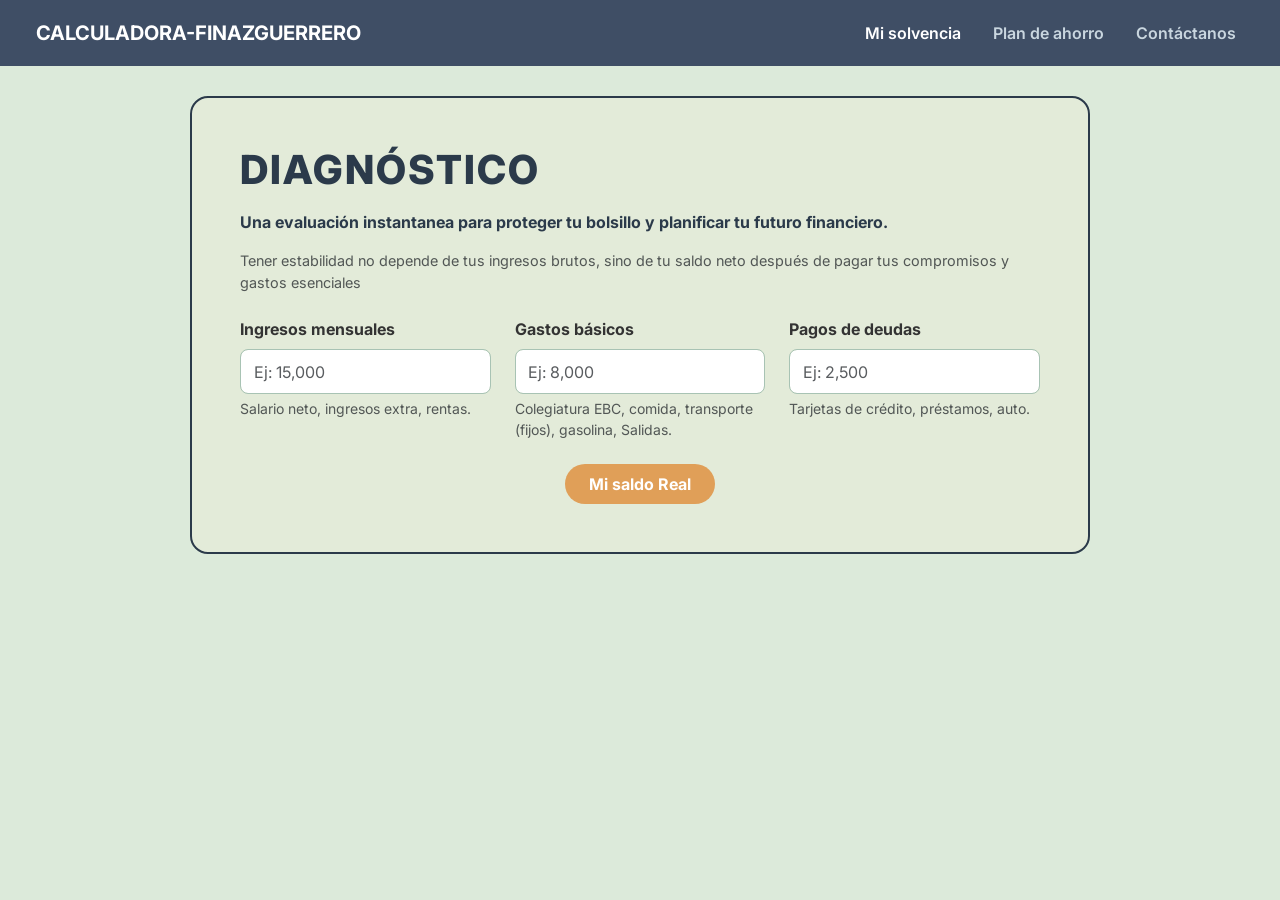
==== index.html @ 605a3619 "Entregable 3 Update 1 Diego Guerrero 16 oct" ====
<!DOCTYPE html>
<html lang="es">
<head>
    <meta charset="UTF-8">
    <meta name="description" content="Calculadora para evaluar el estado financiero personal de Diego Guerrero">
    <meta name="keywords" content="Finanzas, Presupuesto, Salario, Gastos, Ahorro, Finanzas Warrior">
    <meta name="author" content="Diego Guerrero">
    <meta name="viewport" content="width=device-width, initial-scale=1.0">

    <!-- Bootstrap 5 CSS -->
    <link href="https://cdn.jsdelivr.net/npm/bootstrap@5.3.8/dist/css/bootstrap.min.css" rel="stylesheet">

    <!-- Google Fonts: Inter -->
    <link href="https://fonts.googleapis.com/css2?family=Inter:wght@300;400;600;700&amp;display=swap" rel="stylesheet">

    <!-- Estilos personalizados -->
    <link rel="stylesheet" href="style.css">
    <title>CALCULADORA-FINAZGUERRERO | Finance</title>
</head>

<!-- INICIA EL CUERPO DE LA PÁGINA -->
<body>

    <!-- Menú de navegación principal -->
    <nav class="navbar navbar-expand-lg navbar-custom fixed-top">
        <div class="container-fluid">
            <!-- Marca de la Aplicación -->
            <a class="navbar-brand" href="#">CALCULADORA-FINAZGUERRERO</a>
            
            <!-- Botón Toggler para dispositivos móviles -->
            <button class="navbar-toggler" type="button" data-bs-toggle="offcanvas" data-bs-target="#offcanvasMenu" aria-controls="offcanvasMenu" aria-label="Toggle navigation">
                <span class="navbar-toggler-icon"></span>
            </button>
            
            <!-- Menú de Desktop -->
            <div class="collapse navbar-collapse" id="navbarNavDesktop">
                <ul class="navbar-nav ms-auto">
                    <li class="nav-item">
                        <a class="nav-link active" aria-current="page" href="#calculadora">Mi solvencia</a>
                    </li>
                    <li class="nav-item">
                        <a class="nav-link" href="index1.html">Plan de ahorro</a>
                    </li>
                    <li class="nav-item">
                        <a class="nav-link" href="#contacto">Contáctanos</a>
                    </li>
                </ul>
            </div>
        </div>
    </nav>

    <!-- Menú OFFCANVAS para pantallas pequeñas -->
    <div class="offcanvas offcanvas-end" tabindex="-1" id="offcanvasMenu" aria-labelledby="offcanvasMenuLabel">
      <div class="offcanvas-header">
        <h5 class="offcanvas-title" id="offcanvasMenuLabel">Finanzas</h5>
        <button type="button" class="btn-close btn-close-white" data-bs-dismiss="offcanvas" aria-label="Close"></button>
      </div>
      <div class="offcanvas-body">
        <ul class="navbar-nav justify-content-end flex-grow-1 pe-3">
            <li class="nav-item">
                <a class="nav-link active" aria-current="page" href="#calculadora" data-bs-dismiss="offcanvas">Mi Balance</a>
            </li>
            <li class="nav-item">
                <a class="nav-link" href="index1.html">¿Qué es 50/30/20?</a>
            </li>
            <li class="nav-item">
                <a class="nav-link" href="#contacto" data-bs-dismiss="offcanvas">¿Dudas?</a>
            </li>
        </ul>
      </div>
    </div>

    <!-- Sección principal de la CALCULADORA -->
    <main class="container my-5 pt-5" id="calculadora">
        <div class="calculator-card p-4 p-md-5 mx-auto">
            <h1 class="title mb-3">DIAGNÓSTICO</h1>
            <p class="subtitle fw-bold">Una evaluación instantanea para proteger tu bolsillo y planificar tu futuro financiero.</p>
            <p class="subtitle-description text-muted mb-4">Tener estabilidad no depende de tus ingresos brutos, sino de tu saldo neto después de pagar tus compromisos y gastos esenciales</p>

            <form>
                <div class="row g-4">
                    <!-- Ingresos mensuales -->
                    <div class="col-12 col-md-6 col-lg-4">
                        <label for="monthlyIncome" class="form-label fw-bold">Ingresos mensuales</label>
                        <input type="number" class="form-control" id="monthlyIncome" placeholder="Ej: 15,000">
                        <small class="text-muted d-block mt-1">Salario neto, ingresos extra, rentas.</small>
                    </div>

                    <!-- Gastos básicos -->
                    <div class="col-12 col-md-6 col-lg-4">
                        <label for="livingExpenses" class="form-label fw-bold">Gastos básicos</label>
                        <input type="number" class="form-control" id="livingExpenses" placeholder="Ej: 8,000">
                        <small class="text-muted d-block mt-1">Colegiatura EBC, comida, transporte (fijos), gasolina, Salidas.</small>
                    </div>

                    <!-- Pagos de deudas -->
                    <div class="col-12 col-md-6 col-lg-4">
                        <label for="debtPayments" class="form-label fw-bold">Pagos de deudas</label>
                        <input type="number" class="form-control" id="debtPayments" placeholder="Ej: 2,500">
                        <small class="text-muted d-block mt-1">Tarjetas de crédito, préstamos, auto.</small>
                    </div>
                </div>

                <!-- Botón de cálculo -->
                <div class="text-center mt-4">
                    <button type="button" class="btn btn-calc rounded-pill px-4 py-2">Mi saldo Real</button>
                </div>
            </form>
        </div>
    </main>

    <!-- Bootstrap 5 JS Bundle -->
    <script src="https://cdn.jsdelivr.net/npm/bootstrap@5.3.8/dist/js/bootstrap.bundle.min.js"></script>
</body>
</html>
---- style.css ----
body {
    font-family: 'Inter', sans-serif;
    background-color: #dceada; /* Fondo verdoso tenue */
    color: #333333;
}

/* Navbar personalizado */
.navbar-custom {
    background-color: #3f4e65; /* Azul grisáceo oscuro del encabezado */
    padding: 0.8rem 1.5rem;
}

.navbar-custom .navbar-brand {
    color: #ffffff;
    font-weight: 700;
    font-size: 1.25rem;
}

.navbar-custom .nav-link {
    color: #c9d6df;
    font-weight: 600;
    margin-left: 1rem;
}

.navbar-custom .nav-link:hover,
.navbar-custom .nav-link.active {
    color: #ffffff;
}

/* Offcanvas móvil */
.offcanvas {
    background-color: #e9f3ec; /* Fondo claro del panel lateral */
}

.offcanvas-header {
    background-color: #e9f3ec;
    border-bottom: 1px solid #dcdcdc;
}

.offcanvas-title {
    font-weight: 700;
    color: #2b3a4a;
}

.offcanvas-body .nav-link {
    color: #2b3a4a;
    font-weight: 600;
    font-size: 1.1rem;
    padding: 0.75rem 0;
}

/* Tarjeta principal de la calculadora */
.calculator-card {
    background-color: #e3ebd9; /* Fondo suave del contenedor de la calculadora */
    border: 2px solid #2b3a4a;
    border-radius: 18px;
    max-width: 900px;
}

.calculator-card .title {
    font-weight: 800;
    letter-spacing: 2px;
    color: #2b3a4a;
}

.calculator-card .subtitle {
    font-size: 1rem;
    color: #2b3a4a;
}

.calculator-card .subtitle-description {
    font-size: 0.9rem;
}

/* Campos de entrada */
.form-control {
    border: 1.5px solid #a8c3b4;
    border-radius: 8px;
    background-color: #ffffff;
    padding: 0.6rem 0.8rem;
}

.form-control:focus {
    border-color: #2b3a4a;
    box-shadow: none;
}

/* Botón principal */
.btn-calc {
    background-color: #e09f58; /* Tono anaranjado del botón */
    color: #ffffff;
    font-weight: 700;
    border: none;
    transition: background-color 0.2s ease;
}

.btn-calc:hover {
    background-color: #cc8b45;
    color: #ffffff;
}
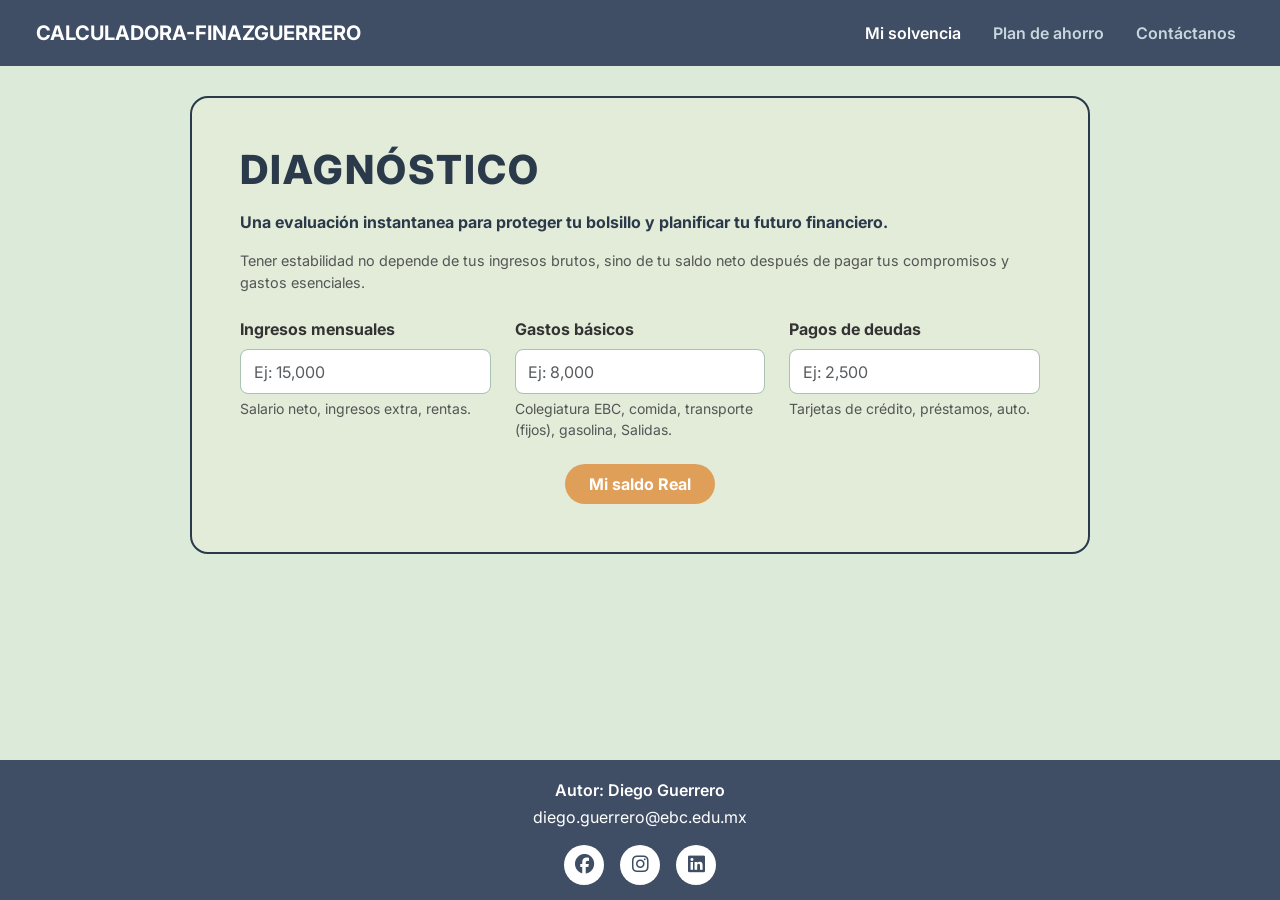
==== commit 01bf3844: "Entregable 3 CALCULADORA-FINAZGUERRERO 19 OCT" ====
--- a/index.html
+++ b/index.html
@@ -10,29 +10,28 @@
     <!-- Bootstrap 5 CSS -->
     <link href="https://cdn.jsdelivr.net/npm/bootstrap@5.3.8/dist/css/bootstrap.min.css" rel="stylesheet">
 
+    <!-- FontAwesome para iconos -->
+    <link rel="stylesheet" href="https://cdnjs.cloudflare.com/ajax/libs/font-awesome/6.4.0/css/all.min.css">
+
     <!-- Google Fonts: Inter -->
-    <link href="https://fonts.googleapis.com/css2?family=Inter:wght@300;400;600;700&amp;display=swap" rel="stylesheet">
+    <link href="https://fonts.googleapis.com/css2?family=Inter:wght@300;400;600;700&display=swap" rel="stylesheet">
 
     <!-- Estilos personalizados -->
     <link rel="stylesheet" href="style.css">
-    <title>CALCULADORA-FINAZGUERRERO | Finance</title>
+    <title>CALCULADORA-FINAZGUERRERO | Diagnóstico</title>
 </head>
 
-<!-- INICIA EL CUERPO DE LA PÁGINA -->
 <body>
 
     <!-- Menú de navegación principal -->
     <nav class="navbar navbar-expand-lg navbar-custom fixed-top">
         <div class="container-fluid">
-            <!-- Marca de la Aplicación -->
             <a class="navbar-brand" href="#">CALCULADORA-FINAZGUERRERO</a>
             
-            <!-- Botón Toggler para dispositivos móviles -->
             <button class="navbar-toggler" type="button" data-bs-toggle="offcanvas" data-bs-target="#offcanvasMenu" aria-controls="offcanvasMenu" aria-label="Toggle navigation">
                 <span class="navbar-toggler-icon"></span>
             </button>
             
-            <!-- Menú de Desktop -->
             <div class="collapse navbar-collapse" id="navbarNavDesktop">
                 <ul class="navbar-nav ms-auto">
                     <li class="nav-item">
@@ -42,17 +41,17 @@
                         <a class="nav-link" href="index1.html">Plan de ahorro</a>
                     </li>
                     <li class="nav-item">
-                        <a class="nav-link" href="#contacto">Contáctanos</a>
+                        <a class="nav-link" href="#main-footer">Contáctanos</a>
                     </li>
                 </ul>
             </div>
         </div>
     </nav>
 
-    <!-- Menú OFFCANVAS para pantallas pequeñas -->
+    <!-- Menú OFFCANVAS para móviles -->
     <div class="offcanvas offcanvas-end" tabindex="-1" id="offcanvasMenu" aria-labelledby="offcanvasMenuLabel">
       <div class="offcanvas-header">
-        <h5 class="offcanvas-title" id="offcanvasMenuLabel">Finanzas</h5>
+        <h5 class="offcanvas-title" id="offcanvasMenuLabel">MENÚ FINANCIERO</h5>
         <button type="button" class="btn-close btn-close-white" data-bs-dismiss="offcanvas" aria-label="Close"></button>
       </div>
       <div class="offcanvas-body">
@@ -64,7 +63,7 @@
                 <a class="nav-link" href="index1.html">¿Qué es 50/30/20?</a>
             </li>
             <li class="nav-item">
-                <a class="nav-link" href="#contacto" data-bs-dismiss="offcanvas">¿Dudas?</a>
+                <a class="nav-link" href="#main-footer" data-bs-dismiss="offcanvas">¿Dudas?</a>
             </li>
         </ul>
       </div>
@@ -75,25 +74,22 @@
         <div class="calculator-card p-4 p-md-5 mx-auto">
             <h1 class="title mb-3">DIAGNÓSTICO</h1>
             <p class="subtitle fw-bold">Una evaluación instantanea para proteger tu bolsillo y planificar tu futuro financiero.</p>
-            <p class="subtitle-description text-muted mb-4">Tener estabilidad no depende de tus ingresos brutos, sino de tu saldo neto después de pagar tus compromisos y gastos esenciales</p>
+            <p class="subtitle-description text-muted mb-4">Tener estabilidad no depende de tus ingresos brutos, sino de tu saldo neto después de pagar tus compromisos y gastos esenciales.</p>
 
             <form>
                 <div class="row g-4">
-                    <!-- Ingresos mensuales -->
                     <div class="col-12 col-md-6 col-lg-4">
                         <label for="monthlyIncome" class="form-label fw-bold">Ingresos mensuales</label>
                         <input type="number" class="form-control" id="monthlyIncome" placeholder="Ej: 15,000">
                         <small class="text-muted d-block mt-1">Salario neto, ingresos extra, rentas.</small>
                     </div>
 
-                    <!-- Gastos básicos -->
                     <div class="col-12 col-md-6 col-lg-4">
                         <label for="livingExpenses" class="form-label fw-bold">Gastos básicos</label>
                         <input type="number" class="form-control" id="livingExpenses" placeholder="Ej: 8,000">
                         <small class="text-muted d-block mt-1">Colegiatura EBC, comida, transporte (fijos), gasolina, Salidas.</small>
                     </div>
 
-                    <!-- Pagos de deudas -->
                     <div class="col-12 col-md-6 col-lg-4">
                         <label for="debtPayments" class="form-label fw-bold">Pagos de deudas</label>
                         <input type="number" class="form-control" id="debtPayments" placeholder="Ej: 2,500">
@@ -101,15 +97,38 @@
                     </div>
                 </div>
 
-                <!-- Botón de cálculo -->
                 <div class="text-center mt-4">
-                    <button type="button" class="btn btn-calc rounded-pill px-4 py-2">Mi saldo Real</button>
+                    <button type="button" class="btn btn-calc rounded-pill px-4 py-2" onclick="calculatePersonalSolvency()">Mi saldo Real</button>
                 </div>
             </form>
+
+            <!-- Sección de Resultados Oculta al Inicio -->
+            <div id="resultContainer" class="mt-5 text-center d-none animate-fade-in">
+                <h3 class="title fs-4">Mi saldo Real</h3>
+                <div id="resultValue" class="display-4 fw-bold my-2">--</div>
+                <div id="resultAnalysis" class="fw-semibold mt-3">Ingresa tus datos para calcular.</div>
+
+                <div class="progress mt-4" style="height: 25px;">
+                    <div id="debtProgressBar" class="progress-bar progress-bar-striped progress-bar-animated" role="progressbar" style="width: 0%" aria-valuenow="0" aria-valuemin="0" aria-valuemax="100">0%</div>
+                </div>
+                <small class="text-muted d-block mt-2">Porcentaje de tus ingresos comprometidos en deuda.</small>
+            </div>
         </div>
     </main>
 
-    <!-- Bootstrap 5 JS Bundle -->
+    <!-- Footer Personalizado Diego Guerrero -->
+    <footer id="main-footer">
+        <p id="autor">Autor: Diego Guerrero</p>
+        <p id="correo"><a href="mailto:diego.guerrero@ebc.edu.mx">diego.guerrero@ebc.edu.mx</a></p>
+        <div class="social">
+            <a href="#"><i class="fab fa-facebook"></i></a>
+            <a href="#"><i class="fab fa-instagram"></i></a>
+            <a href="#"><i class="fab fa-linkedin"></i></a>
+        </div>
+    </footer>
+
+    <!-- Scripts Bootstrap y Personalizado -->
     <script src="https://cdn.jsdelivr.net/npm/bootstrap@5.3.8/dist/js/bootstrap.bundle.min.js"></script>
+    <script src="script.js"></script>
 </body>
 </html>
--- a/style.css
+++ b/style.css
@@ -1,12 +1,15 @@
 body {
     font-family: 'Inter', sans-serif;
-    background-color: #dceada; /* Fondo verdoso tenue */
+    background-color: #dceada;
     color: #333333;
+    display: flex;
+    flex-direction: column;
+    min-height: 100vh;
 }
 
 /* Navbar personalizado */
 .navbar-custom {
-    background-color: #3f4e65; /* Azul grisáceo oscuro del encabezado */
+    background-color: #3f4e65;
     padding: 0.8rem 1.5rem;
 }
 
@@ -29,7 +32,7 @@
 
 /* Offcanvas móvil */
 .offcanvas {
-    background-color: #e9f3ec; /* Fondo claro del panel lateral */
+    background-color: #e9f3ec;
 }
 
 .offcanvas-header {
@@ -51,7 +54,7 @@
 
 /* Tarjeta principal de la calculadora */
 .calculator-card {
-    background-color: #e3ebd9; /* Fondo suave del contenedor de la calculadora */
+    background-color: #e3ebd9;
     border: 2px solid #2b3a4a;
     border-radius: 18px;
     max-width: 900px;
@@ -87,7 +90,7 @@
 
 /* Botón principal */
 .btn-calc {
-    background-color: #e09f58; /* Tono anaranjado del botón */
+    background-color: #e09f58;
     color: #ffffff;
     font-weight: 700;
     border: none;
@@ -97,4 +100,58 @@
 .btn-calc:hover {
     background-color: #cc8b45;
     color: #ffffff;
+}
+
+/* Estilos para el Footer */
+#main-footer {
+    background: #3f4e65;
+    color: white;
+    text-align: center;
+    padding: 15px;
+    margin-top: auto;
+}
+
+footer a {
+    color: #ffffff;
+    text-decoration: none;
+}
+
+#autor {
+    margin: 0.2rem;
+    color: white;
+    font-weight: 600;
+}
+
+.social {
+    display: flex;
+    gap: 1rem;
+    justify-content: center;
+    margin-top: 0.8rem;
+}
+
+.social a {
+    display: inline-flex;
+    align-items: center;
+    justify-content: center;
+    width: 40px;
+    height: 40px;
+    background: #ffffff;
+    color: #3f4e65;
+    border-radius: 50%;
+    text-decoration: none;
+    font-size: 1.2rem;
+    transition: transform 0.2s ease;
+}
+
+.social a:hover {
+    transform: scale(1.1);
+}
+
+.animate-fade-in {
+    animation: fadeIn 0.6s ease-in-out;
+}
+
+@keyframes fadeIn {
+    from { opacity: 0; transform: translateY(15px); }
+    to { opacity: 1; transform: translateY(0); }
 }
